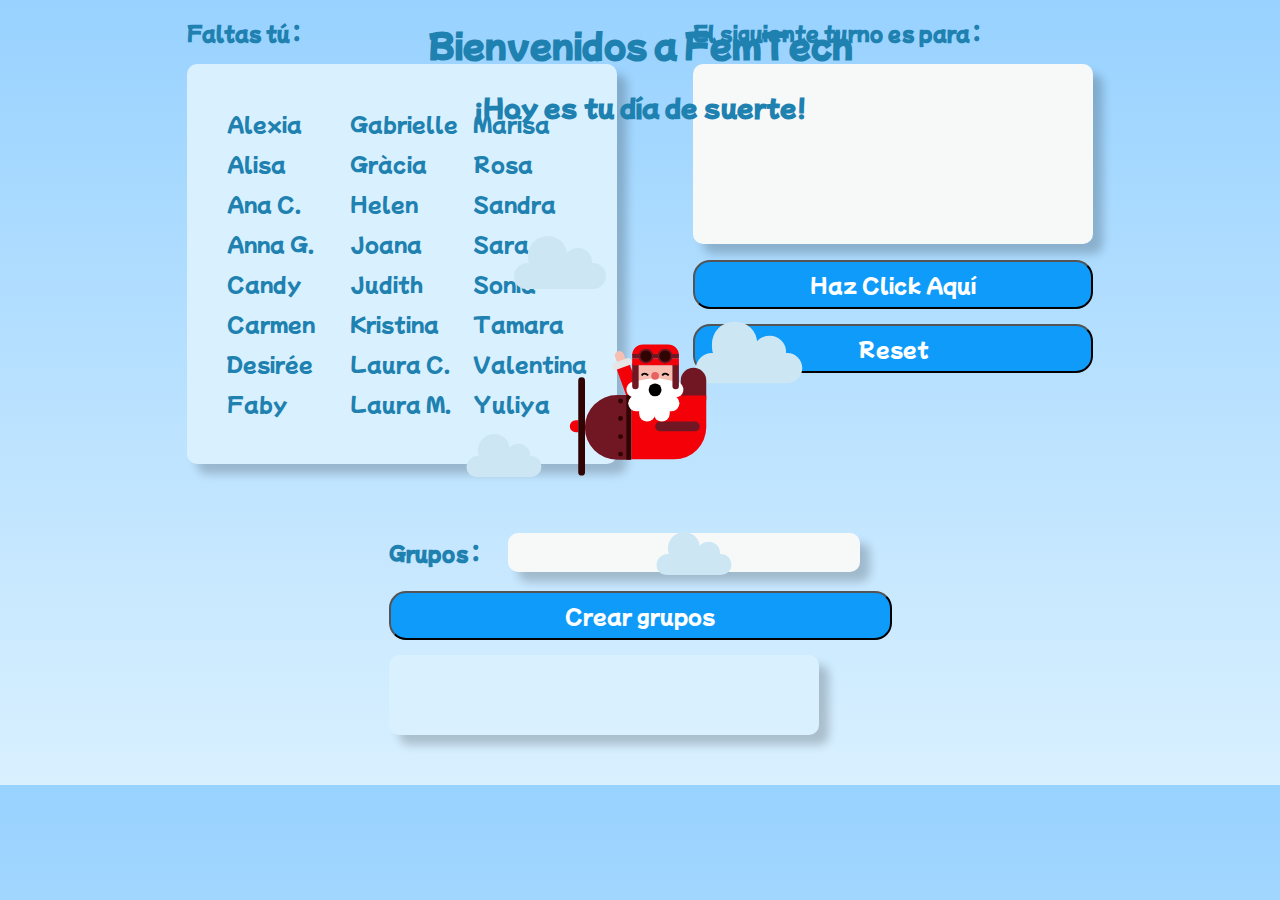
==== bienvenida_navidad.html @ 727c06c8 "tests" ====
<!DOCTYPE html>
<html>

<head>
    <meta charset='utf-8'>
    <meta http-equiv='X-UA-Compatible' content='IE=edge'>
    <link rel="preconnect" href="https://fonts.googleapis.com">
    <link rel="preconnect" href="https://fonts.gstatic.com" crossorigin>
    <link
        href="https://fonts.googleapis.com/css2?family=Mochiy+Pop+P+One&family=Noto+Sans+Mono:wght@200;300;500;600;700;800;900&display=swap"
        rel="stylesheet">

    <title>Wheel of Doom</title>
    <meta name='viewport' content='width=device-width, initial-scale=1'>
    <link rel='stylesheet' type='text/css' media='screen' href='main.css'>
    <script src="https://ajax.googleapis.com/ajax/libs/jquery/2.1.1/jquery.min.js"></script>
    <script src='main.js'></script>

</head>

<body>
    <div class="title">
        <h1><strong>Bienvenidos a FemTech</strong></h1>
        <h2>¡Hoy es tu día de suerte!</h2>
    </div>

    <div class="container">
        <svg data-name="Layer 1" xmlns="http://www.w3.org/2000/svg" width="350" height="400">
            <path fill="transparent" d="M0 0h350v400H0z" />
            <g fill="#CCE6F4" class="cloud">
                <path d="M63 53h65a13 13 0 0113 13 13 13 0 01-13 13H61a12 12 0 01-12-12 14 14 0 0114-14z" />
                <path d="M83 26a19 19 0 0119 19v1a19 19 0 01-19 19h-2a18 18 0 01-18-18v-1a20 20 0 0120-20z" />
                <path d="M113 38a14 14 0 0114 14v1a14 14 0 01-14 14h-2a13 13 0 01-13-13v-1a15 15 0 0115-15z" />
            </g>
            <g fill="#CCE6F4" class="cloud">
                <path
                    d="M202.936 343.907h52.943a10.589 10.589 0 0110.588 10.589 10.589 10.589 0 01-10.588 10.588h-54.572a9.774 9.774 0 01-9.774-9.774 11.403 11.403 0 0111.403-11.403z" />
                <path
                    d="M219.226 321.916a15.476 15.476 0 0115.476 15.475v.815a15.476 15.476 0 01-15.476 15.475h-1.629a14.661 14.661 0 01-14.661-14.66v-.815a16.29 16.29 0 0116.29-16.29z" />
                <path
                    d="M243.661 331.69a11.403 11.403 0 0111.403 11.403v.814a11.403 11.403 0 01-11.403 11.403h-1.629a10.589 10.589 0 01-10.588-10.588v-.815a12.218 12.218 0 0112.217-12.217z" />
            </g>
            <g fill="#CCE6F4" class="cloud">
                <path
                    d="M12.936 245.907h52.943a10.589 10.589 0 0110.588 10.589 10.589 10.589 0 01-10.588 10.588H11.307a9.774 9.774 0 01-9.774-9.774 11.403 11.403 0 0111.403-11.403z" />
                <path
                    d="M29.226 223.916a15.476 15.476 0 0115.476 15.475v.815a15.476 15.476 0 01-15.476 15.475h-1.629a14.661 14.661 0 01-14.661-14.66v-.815a16.29 16.29 0 0116.29-16.29z" />
                <path
                    d="M53.661 233.69a11.403 11.403 0 0111.403 11.403v.814a11.403 11.403 0 01-11.403 11.403h-1.629a10.589 10.589 0 01-10.588-10.588v-.815A12.218 12.218 0 0153.66 233.69z" />
            </g>
            <g fill="#CCE6F4" class="cloud">
                <path
                    d="M246.79835,143.07881h75.40328a15.04912,15.04912,0,0,1,15.04912,15.04912v0a15.0491,15.0491,0,0,1-15.0491,15.0491H244.79837a14.04912,14.04912,0,0,1-14.04912-14.04912v0A16.0491,16.0491,0,0,1,246.79835,143.07881Z" />
                <path
                    d="M269.00509,111.82294h2.04917a21.04912,21.04912,0,0,1,21.04912,21.04912v3.04917a21.04909,21.04909,0,0,1-21.04909,21.04909h-4.04917A20.04912,20.04912,0,0,1,246.956,136.9212V133.872a22.04909,22.04909,0,0,1,22.04909-22.04909Z" />
                <path
                    d="M304.522,125.71444h.47291A16.04912,16.04912,0,0,1,321.044,141.76356v1.47291a16.0491,16.0491,0,0,1-16.0491,16.0491H302.522a15.04912,15.04912,0,0,1-15.04912-15.04912v-1.47291A17.0491,17.0491,0,0,1,304.522,125.71444Z" />
            </g>
            <g class="plane">
                <rect x="215.747" y="157.738" width="25.511" height="43.645" rx="12.755" ry="12.755" fill="#711723" />
                <path fill="#f40009"
                    d="M166.263 185.401h74.995v31.965h-74.995zM166.263 217.366h74.995a31.965 31.965 0 01-31.965 31.965h-43.03v-31.965z" />
                <g class="hand">
                    <rect x="136.437" y="152.836" width="26.365" height="9.113" rx="4.557" ry="4.557"
                        transform="rotate(-120 149.62 157.393)" fill="#f6bfb1" />
                    <path fill="#f40009" d="M144.906 163.746l11.978-6.916 20.407 35.346-11.978 6.916z" />
                    <rect x="139.226" y="154.214" width="20.172" height="6.973" rx="3.486" ry="3.486"
                        transform="rotate(-30 149.312 157.7)" fill="#e6e6e6" />
                </g>
                <path fill="#f6bfb1" d="M171.488 155.28h37.805v23.974h-37.805z" />
                <path
                    d="M165.956 185.093v64.545h-12.602v-.024c-.406.015-.818.024-1.23.024a32.272 32.272 0 110-64.545c.412 0 .824.01 1.23.025v-.025z"
                    fill="#711723" />
                <path fill="#300403" d="M161.345 185.093h4.918v64.545h-4.918z" />
                <path
                    d="M113.376 210.296v11.987h-2.34v-.004a6.053 6.053 0 01-.23.004 5.993 5.993 0 110-11.987c.077 0 .154.002.23.005v-.005z"
                    fill="#f40009" />
                <g fill="#300403">
                    <circle cx="155.505" cy="244.106" r="2.459" />
                    <circle cx="155.505" cy="190.933" r="2.459" />
                    <circle cx="155.505" cy="208.452" r="2.459" />
                    <circle cx="155.505" cy="226.586" r="2.459" />
                </g>
                <rect class="blade" x="113.244" y="167.266" width="6.762" height="98.354" rx="3.381" ry="3.381"
                    fill="#300403" />
                <path
                    d="M195.154 211.526h34.732a4.918 4.918 0 014.917 4.918 4.918 4.918 0 01-4.917 4.917h-34.732a4.918 4.918 0 01-4.917-4.917 4.918 4.918 0 014.917-4.918z"
                    fill="#711723" />
                <g fill="#fff">
                    <rect x="174.148" y="171.282" width="15.925" height="40.192" rx="7.963" ry="7.963" />
                    <rect x="188.824" y="171.282" width="15.925" height="40.192" rx="7.963" ry="7.963" />
                    <rect x="180.862" y="167.691" width="15.925" height="51.21" rx="7.963" ry="7.963"
                        transform="rotate(-90 188.824 193.296)" />
                    <path
                        d="M161.55 180.896a7.963 7.963 0 016.42-9.252l20.066-3.625a7.963 7.963 0 019.251 6.42 7.963 7.963 0 01-6.42 9.251l-20.066 3.626a7.963 7.963 0 01-9.251-6.42z" />
                    <path
                        d="M183.122 174.543a7.963 7.963 0 019.251-6.42l19.491 3.521a7.963 7.963 0 016.42 9.252 7.963 7.963 0 01-9.251 6.42l-19.491-3.522a7.963 7.963 0 01-6.42-9.25z" />
                </g>
                <rect x="167.185" y="151.899" width="6.455" height="27.355" rx="3.227" ry="3.227" fill="#711723" />
                <rect x="207.449" y="151.899" width="6.455" height="27.355" rx="3.227" ry="3.227" fill="#711723" />
                <circle cx="190.083" cy="165.883" r="3.842" fill="#e76160" />
                <circle cx="190.083" cy="179.868" r="6.454" />
                <path fill="#f40009"
                    d="M167.185 148.21h46.718v7.069h-46.718zM213.903 145.137h-46.718a10.757 10.757 0 0110.757-10.758h25.204a10.757 10.757 0 0110.757 10.758z" />
                <path fill="#711723" d="M167.185 143.907h46.718v4.303h-46.718z" />
                <circle cx="181.016" cy="146.059" r="7.377" fill="#711723" />
                <circle cx="181.016" cy="146.059" r="5.62" fill="#300403" />
                <circle cx="200.072" cy="146.059" r="7.377" fill="#711723" />
                <circle cx="200.072" cy="146.059" r="5.62" fill="#300403" />
                <path d="M176.713 165.422s2.459-3.995 6.454 0M197.306 165.422s2.459-3.995 6.454 0" fill="none"
                    stroke="#000" stroke-miterlimit="10" stroke-width="1.844" />
            </g>
        </svg>
    </div>



    <div class="content">
        <div class="izquierda">
            <h3>Faltas tú : </h3>
            <div class="card">
                <section id="availableCoders" class="availableCoders"></section>
            </div>
        </div>

        <div class="centro">

            <h3>El siguiente turno es para : </h3>
            <section id="winnerSection" class="winnerSection"></section>
            <button id="buttonToChooseCoders" class="buttonToChooseCoders">Haz Click Aquí</button>
            <button id="restartButton" class="restartButton">Restart</button><br>
            <button id="resetButton" class="resetButton">Reset</button>

        </div>

        <div class="derecha">


            <textarea id="players" cols="20" rows="10">
            Alexia 
            Alisa
            Ana C.
            Anna G
            Candy
            Carmen
            Desirée
            Faby
            Gabrielle
            Gràcia
            Helen
            Joana
            Judith
            Kristina
            Laura C.
            Laura M.
            Marisa
            Rosa
            Sandra
            Sara
            Sonia
            Tamara
            Valentina
            Yuliya
             
            </textarea>

            <h3>Grupos :
                <input type="number" id="num-teams" value="2" min="2">
                </input>
            </h3>

            <input id="generate" type="submit" value="Crear grupos" onclick="generateTeams()"></input>

            <div class="card">
                <div id="teams">
                </div>
            </div>


        </div>
    </div>


</body>

</html>
---- main.css ----
* {
font-family: 'Mochiy Pop P One', sans-serif;
color: #1e81b0; 
}

body {
margin: 0;
background: -webkit-linear-gradient(top, #98d2ff 0%, rgb(217, 240, 255) 100%);
background: -linear-gradient(top, #c9dbe9 0%, #fff 100%);
background: -moz-linear-gradient(top, #c9dbe9 0%, #fff 100%);

}


body h1,
h2 {
    text-align: center;
	
}
.content {
	display: flex;
	justify-content: space-between;
}
.centro {
	padding: 0 3% 0 3%;
}




.izquierda {
	padding: 0 3% 0 3%;
}
.derecha {
	padding: 0 3% 0 3%;
}

.images {
	display: flex;
	justify-content: center;
}
.title {
	position: absolute;
	margin-left: 50%;
    transform: translate(-50%);
}


  #winnerSection {
    margin: 1rem 0;
	font-size: 50px;
	color: #fff;
	text-shadow: 0 0 0.2em #1e81b0, 0 0 0.2em #1e81b0;
    display: flex;
    justify-content: center;
    align-items: center;
	height: 180px;
    width: 400px;
	border-radius: 10px;
    background-color: #F7F9F9;
    box-shadow: 10px 10px 10px rgb(0,0,0,0.2);
  }

    .card {
	column-count: 3;
	box-shadow: 10px 10px 10px rgb(0,0,0,0.2);
	width: 350px;
	margin-bottom: 50px;
	border-radius: 10px;
	padding: 40px;
	font-size: 20px;
	line-height: 2;
	background-color:rgb(217, 240, 255)
	}


#num-teams {
	font-size: 20px;
	color: #1e81b0;
	width: 70%;
	padding: 5px 0 5px 0;
	margin-left: 5%;
    align-items: center;
	border-radius: 10px;
    background-color: #F7F9F9;
    box-shadow: 10px 10px 10px rgb(0,0,0,0.2);
	border-style: none ;
	text-align: center;
}

	
	button, #generate{
		border-radius: 17px;
		margin-bottom: 15px;
		color: white;
		background-color: #0e9bfa;
		padding: 0.5rem 1rem;
		cursor: pointer;
		transition: 0.3s all;
		font-size: 20px;
		font-family: 'Mochiy Pop P One', sans-serif;
		width: 100%;
		
	  }
	   #generate:hover {
		background-color: #fff;
		transform: scale(1.05);
		color: #0e9bfa;
		}
	  button:hover {
		background-color: #fff;
		transform: scale(1.05);
		color: #0e9bfa;
		}

		textarea {
			display:none ;
		}

		  


/*Time to finalise the cloud shape*/
.backgroundclouds {
height: 0;
}

.cloud {
	width: 200px; height: 60px;
	background: #fff;
	border-radius: 200px;
	-moz-border-radius: 200px;
	-webkit-border-radius: 200px;
	position: relative; 
}

.cloud:before, .cloud:after {
	content: '';
	position: absolute; 
	background: #fff;
	width: 100px; height: 80px;
	position: absolute; top: -15px; left: 10px;	
	border-radius: 100px;
	-moz-border-radius: 100px;
	-webkit-border-radius: 100px;
	-webkit-transform: rotate(30deg);
	transform: rotate(30deg);
	-moz-transform: rotate(30deg);
}

.cloud:after {
	width: 120px; height: 120px;
	top: -55px; left: auto; right: 15px;
}

/*Time to animate*/
.x1 {
	-webkit-animation: moveclouds 15s linear infinite;
	-moz-animation: moveclouds 15s linear infinite;
	-o-animation: moveclouds 15s linear infinite;
}

/*variable speed, opacity, and position of clouds for realistic effect*/
.x2 {
	left: 200px;
	
	-webkit-transform: scale(0.6);
	-moz-transform: scale(0.6);
	transform: scale(0.6);
	opacity: 0.6; /*opacity proportional to the size*/
	
	/*Speed will also be proportional to the size and opacity*/
	/*More the speed. Less the time in 's' = seconds*/
	-webkit-animation: moveclouds 25s linear infinite;
	-moz-animation: moveclouds 25s linear infinite;
	-o-animation: moveclouds 25s linear infinite;
}

.x3 {
	left: -250px; top: -200px;
	
	-webkit-transform: scale(0.8);
	-moz-transform: scale(0.8);
	transform: scale(0.8);
	opacity: 0.8; /*opacity proportional to the size*/
	
	-webkit-animation: moveclouds 20s linear infinite;
	-moz-animation: moveclouds 20s linear infinite;
	-o-animation: moveclouds 20s linear infinite;
}

.x4 {
	left: 470px; top: -250px;
	
	-webkit-transform: scale(0.75);
	-moz-transform: scale(0.75);
	transform: scale(0.75);
	opacity: 0.75; /*opacity proportional to the size*/
	
	-webkit-animation: moveclouds 18s linear infinite;
	-moz-animation: moveclouds 18s linear infinite;
	-o-animation: moveclouds 18s linear infinite;
}

.x5 {
	left: -150px; top: -150px;
	
	-webkit-transform: scale(0.8);
	-moz-transform: scale(0.8);
	transform: scale(0.8);
	opacity: 0.8; /*opacity proportional to the size*/
	
	-webkit-animation: moveclouds 20s linear infinite;
	-moz-animation: moveclouds 20s linear infinite;
	-o-animation: moveclouds 20s linear infinite;
}

@-webkit-keyframes moveclouds {
	0% {margin-left: 1000px;}
	100% {margin-left: -1000px;}
}
@-moz-keyframes moveclouds {
	0% {margin-left: 1000px;}
	100% {margin-left: -100px;}
}
@-o-keyframes moveclouds {
	0% {margin-left: 1000px;}
	100% {margin-left: -1000px;}
}




/* responsive */

@media (min-width: 320px) and (max-width: 400px) {
	.content {
		display: flex;
		flex-wrap: wrap;
	
	}
	
	.backgroundclouds {
	display: none;
	
	}
	
	.card {
		column-count: 2;
		font-size: 15px;
		width: 275px;
		padding: 15px;
	
	}
	
	#winnerSection {
		font-size: 40px;
		width: 300px;
		height: 140px;
	
	}
	#num-teams {
		width: 100%;
		margin-top: 20px;
		margin-left: 0;
	}
	}
	
	@media (min-width: 401px) and (max-width: 767px) {
		.content {
			display: flex;
			flex-wrap: wrap;
		
		}
		
		.backgroundclouds {
		display: none;
		
		}
		
		.card {
			column-count: 3;
			font-size: 15px;
			width: 500px;
			padding: 15px;
		
		}
		
		#winnerSection {
			font-size: 40px;
			width: 500px;
			height: 140px;
		
		}
		#num-teams {
			width: 100%;
			margin-top: 20px;
			margin-left: 0;
		}
	}
	@media (min-width: 768px) and (max-width: 1023px) {
		.content {
			display: flex;
			flex-wrap: wrap;
		
		}
		
		.backgroundclouds {
		display: none;
		
		}
	
		.bird-image {
			margin-right: 30%;
		}
		
		.card {
			
			font-size: 15px;
			width: 500px;
			padding: 15px;
		
		}
		.title {
			margin-left: 10%;
			transform: none;
		}
		
		#winnerSection {
			font-size: 40px;
			width: 500px;
			height: 140px;
		
		}
		#num-teams {
			width: 100%;
			margin-top: 20px;
			margin-left: 0;
		}
	}
	
	
	@media (min-width: 1024px) and (max-width: 1366px) {
		.content {
			display: flex;
			flex-wrap: wrap;
			justify-content: center;
		}

		.backgroundclouds {
			display: none;
			
			}
	}

	/* navidad  */

	body{
		background-color: #ffffff;
		padding: 0;
		margin: 0;
	}
	.container{
		height: 480px;
		width: 350px;
		-webkit-transform: translate(-50%,-50%);
			-ms-transform: translate(-50%,-50%);
				transform: translate(-50%,-50%);
		position: absolute;
		top: 50%;
		left: 50%;
	}
	svg{
		position: absolute;
		top: 0;
		left: 0;
	}
	.plane{
		position: relative;
		-webkit-animation: float 3s infinite;
				animation: float 3s infinite;
	}
	@-webkit-keyframes float{
		50%{
			-webkit-transform: translateY(25px);
					transform: translateY(25px);
		}
	}
	@keyframes float{
		50%{
			-webkit-transform: translateY(25px);
					transform: translateY(25px);
		}
	}
	.hand{
		-webkit-transform: rotate(10deg);
			-ms-transform: rotate(10deg);
				transform: rotate(10deg);
		-webkit-animation: wave 1.5s infinite;
				animation: wave 1.5s infinite;
		-webkit-transform-origin: center;
			-ms-transform-origin: center;
				transform-origin: center;	
	}
	.blade{
		-webkit-animation:spin 1s infinite linear;
				animation:spin 1s infinite linear;
		-webkit-transform-origin: 50% 54%;
			-ms-transform-origin: 50% 54%;
				transform-origin: 50% 54%;
	}
	@-webkit-keyframes spin{
		100%{
			-webkit-transform: rotateX(360deg);
					transform: rotateX(360deg);
		}
	}
	@keyframes spin{
		100%{
			-webkit-transform: rotateX(360deg);
					transform: rotateX(360deg);
		}
	}
	@-webkit-keyframes wave{
		50%{
			-webkit-transform: rotate(-10deg);
					transform: rotate(-10deg);
		}
	}
	@keyframes wave{
		50%{
			-webkit-transform: rotate(-10deg);
					transform: rotate(-10deg);
		}
	}
	a{
		color: #F40009;
		font-family: "Poppins",sans-serif;
		position:absolute;
		right:20px ;
		top:20px;
		border:2px solid #F40009;
		text-decoration:none;
	}
	@media screen and (min-width: 451px) {
	  a{
		font-size: 20px;
		 padding:8px 12px 8px 12px;
	  }
	}
	
	@media screen and (max-width: 450px) {
	  a{
		font-size: 14px;
		 padding:5px 8px 5px 8px;
	  }
	}
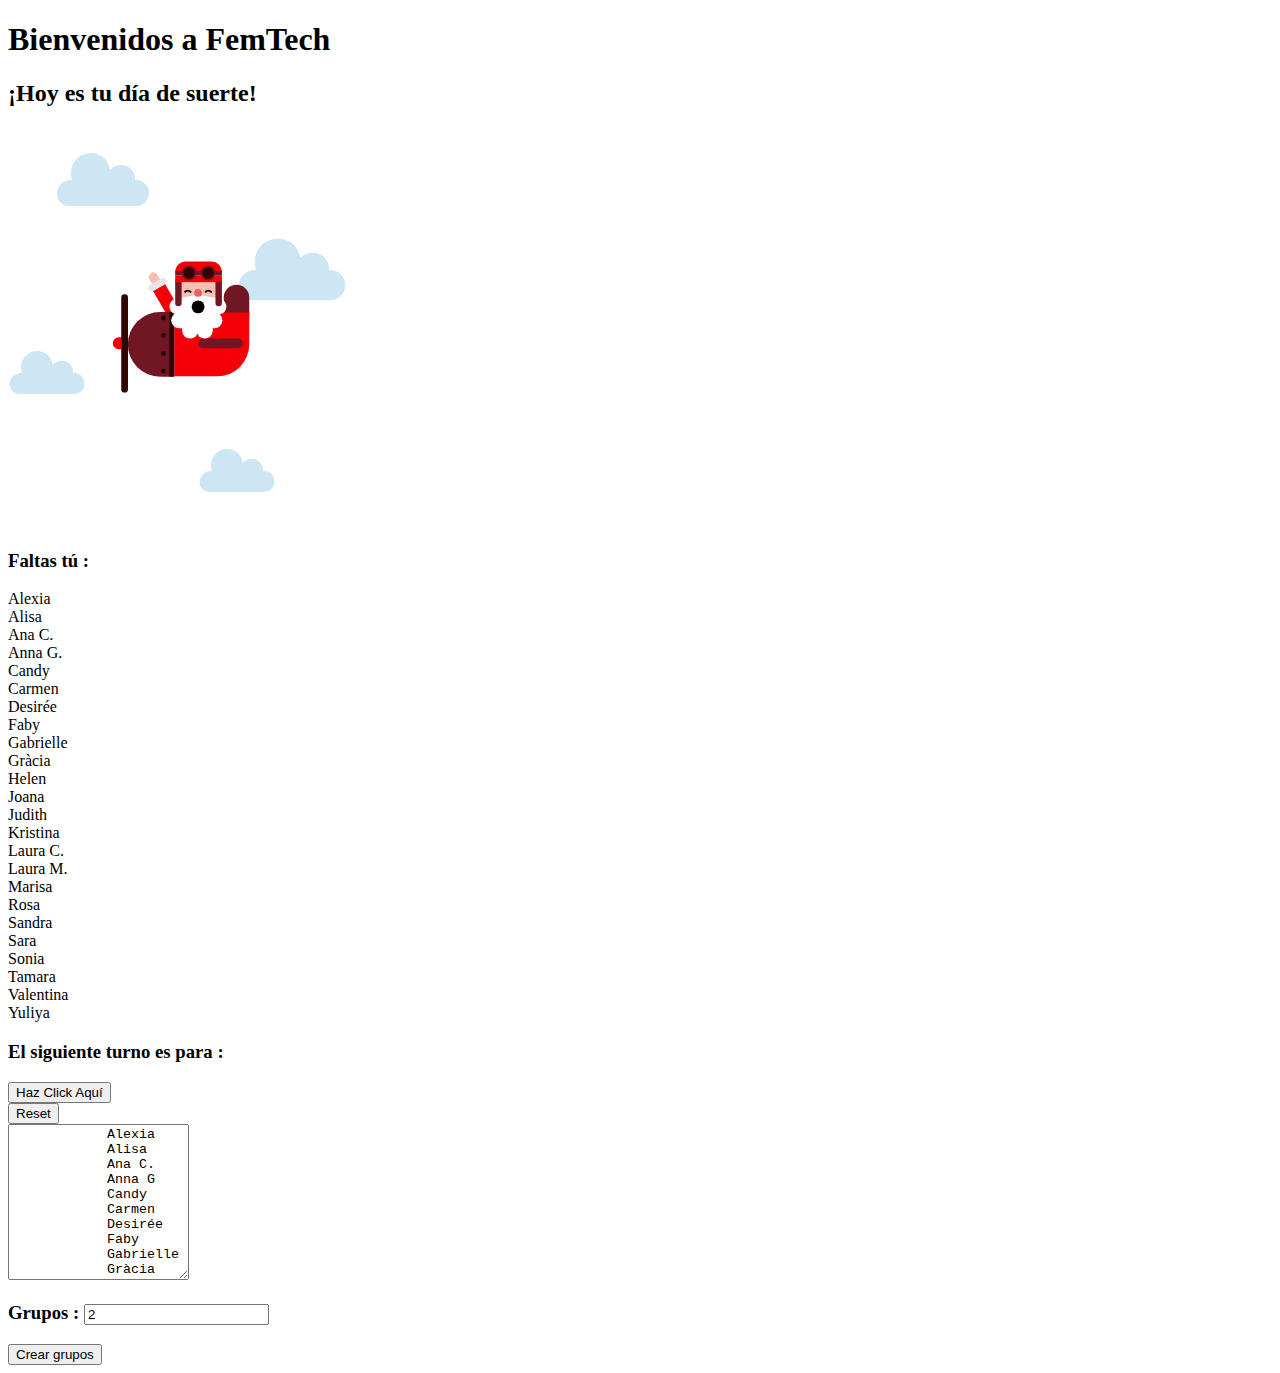
==== commit 431394c9: "enlace navidad html" ====
--- a/bienvenida_navidad.html
+++ b/bienvenida_navidad.html
@@ -12,13 +12,15 @@
 
     <title>Wheel of Doom</title>
     <meta name='viewport' content='width=device-width, initial-scale=1'>
-    <link rel='stylesheet' type='text/css' media='screen' href='main.css'>
+    <link rel='stylesheet' type='text/css' media='screen' href='navidad.css'>
     <script src="https://ajax.googleapis.com/ajax/libs/jquery/2.1.1/jquery.min.js"></script>
     <script src='main.js'></script>
 
 </head>
 
 <body>
+    
+    <div style="background-image: url('Recursos\navidad_bg1.png');"></div>
     <div class="title">
         <h1><strong>Bienvenidos a FemTech</strong></h1>
         <h2>¡Hoy es tu día de suerte!</h2>
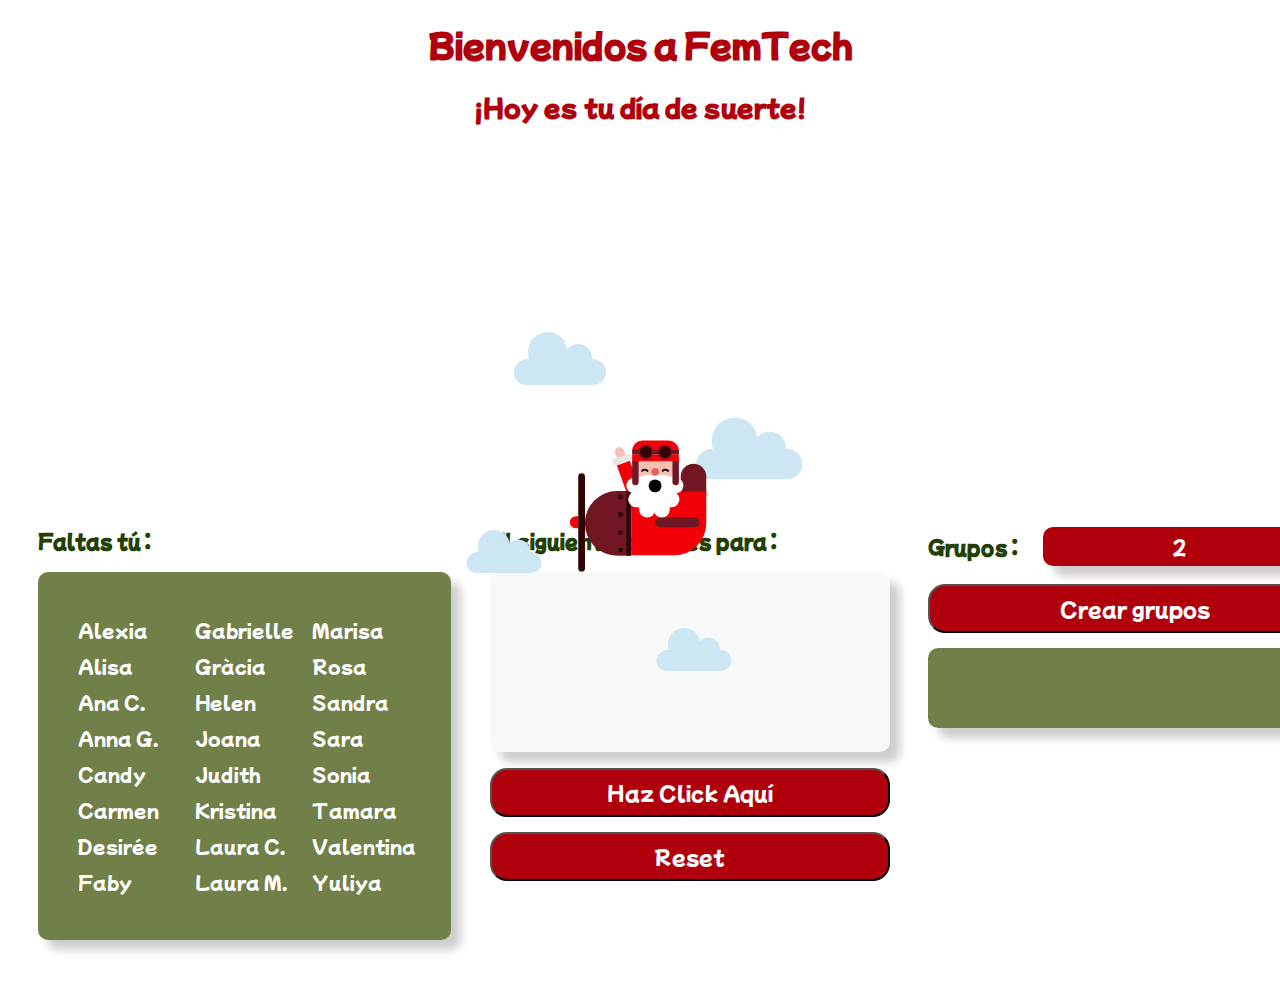
==== commit 30c3d028: "cambiosCSSn" ====
--- a/bienvenida_navidad.html
+++ b/bienvenida_navidad.html
@@ -19,8 +19,6 @@
 </head>
 
 <body>
-    
-    <div style="background-image: url('Recursos\navidad_bg1.png');"></div>
     <div class="title">
         <h1><strong>Bienvenidos a FemTech</strong></h1>
         <h2>¡Hoy es tu día de suerte!</h2>
--- a/navidad.css
+++ b/navidad.css
@@ -0,0 +1,196 @@
+/* navidad  */
+
+* {
+    font-family: 'Mochiy Pop P One', sans-serif;
+    background: url("Recursos\navidad_bg1.png");
+     
+    }
+
+    body h1,
+h2 {
+    text-align: center;
+    color: #b0000c;
+	
+}
+.content {
+	display: flex;
+	justify-content: space-between;
+    margin-top: 30%;
+}
+.izquierda {
+	padding: 0 3% 0 3%;
+}
+.derecha {
+	padding: 0 3% 0 3%;
+}
+
+.images {
+	display: flex;
+	justify-content: center;
+}
+.title {
+	position: relative;
+	margin-left: 50%;
+    transform: translate(-50%);
+}
+
+
+  #winnerSection {
+    margin: 1rem 0;
+	font-size: 50px;
+	color: #fff;
+	text-shadow: 0 0 0.2em #233f01, 0 0 0.2em #233f01;
+    display: flex;
+    justify-content: center;
+    align-items: center;
+	height: 180px;
+    width: 400px;
+	border-radius: 10px;
+    background-color: #F7F9F9;
+    box-shadow: 10px 10px 10px rgb(0,0,0,0.2);
+  }
+
+    .card {
+	column-count: 3;
+	box-shadow: 10px 10px 10px rgb(0,0,0,0.2);
+	width: 333px;
+	margin-bottom: 50px;
+	border-radius: 10px;
+	padding: 40px;
+	font-size: 18px;
+    color: #fff;
+	line-height: 2;
+	background-color: #718048;
+	}
+
+
+#num-teams {
+	font-size: 20px;
+	color: #fff;
+	width: 70%;
+	padding: 5px 0 5px 0;
+	margin-left: 5%;
+    align-items: center;
+	border-radius: 10px;
+    background-color: #b0000c;
+    box-shadow: 10px 10px 10px rgb(0,0,0,0.2);
+	border-style: none ;
+	text-align: center;
+}
+
+	
+	button, #generate{
+		border-radius: 17px;
+		margin-bottom: 15px;
+		color: white;
+		background-color: #b0000c;
+		padding: 0.5rem 1rem;
+		cursor: pointer;
+		transition: 0.3s all;
+		font-size: 20px;
+		font-family: 'Mochiy Pop P One', sans-serif;
+		width: 100%;
+		
+	  }
+	   #generate:hover {
+		background-color: #233f01;
+		transform: scale(1.05);
+		color: #fff;
+		}
+	  button:hover {
+		background-color: #233f01;
+		transform: scale(1.05);
+		color: #fff;
+		}
+
+		textarea {
+			display:none ;
+		}
+
+body{
+    color: #233f01;
+    padding: 0;
+    margin: 0;
+}
+.container{
+    height: 480px;
+    width: 350px;
+    -webkit-transform: translate(-50%,-50%);
+        -ms-transform: translate(-50%,-50%);
+            transform: translate(-50%,-50%);
+    position: absolute;
+    top: 50%;
+    left: 50%;
+}
+svg{
+    position: absolute;
+    top: 20%;
+    left: 0;
+}
+.plane{
+    position: relative;
+    -webkit-animation: float 3s infinite;
+            animation: float 3s infinite;
+}
+@-webkit-keyframes float{
+    50%{
+        -webkit-transform: translateY(25px);
+                transform: translateY(25px);
+    }
+}
+@keyframes float{
+    50%{
+        -webkit-transform: translateY(25px);
+                transform: translateY(25px);
+    }
+}
+.hand{
+    -webkit-transform: rotate(10deg);
+        -ms-transform: rotate(10deg);
+            transform: rotate(10deg);
+    -webkit-animation: wave 1.5s infinite;
+            animation: wave 1.5s infinite;
+    -webkit-transform-origin: center;
+        -ms-transform-origin: center;
+            transform-origin: center;	
+}
+.blade{
+    -webkit-animation:spin 1s infinite linear;
+            animation:spin 1s infinite linear;
+    -webkit-transform-origin: 50% 54%;
+        -ms-transform-origin: 50% 54%;
+            transform-origin: 50% 54%;
+}
+@-webkit-keyframes spin{
+    100%{
+        -webkit-transform: rotateX(360deg);
+                transform: rotateX(360deg);
+    }
+}
+@keyframes spin{
+    100%{
+        -webkit-transform: rotateX(360deg);
+                transform: rotateX(360deg);
+    }
+}
+@-webkit-keyframes wave{
+    50%{
+        -webkit-transform: rotate(-10deg);
+                transform: rotate(-10deg);
+    }
+}
+@keyframes wave{
+    50%{
+        -webkit-transform: rotate(-10deg);
+                transform: rotate(-10deg);
+    }
+}
+a{
+    color: #F40009;
+    font-family: "Poppins",sans-serif;
+    position:absolute;
+    right:20px ;
+    top:20px;
+    border:2px solid #F40009;
+    text-decoration:none;
+}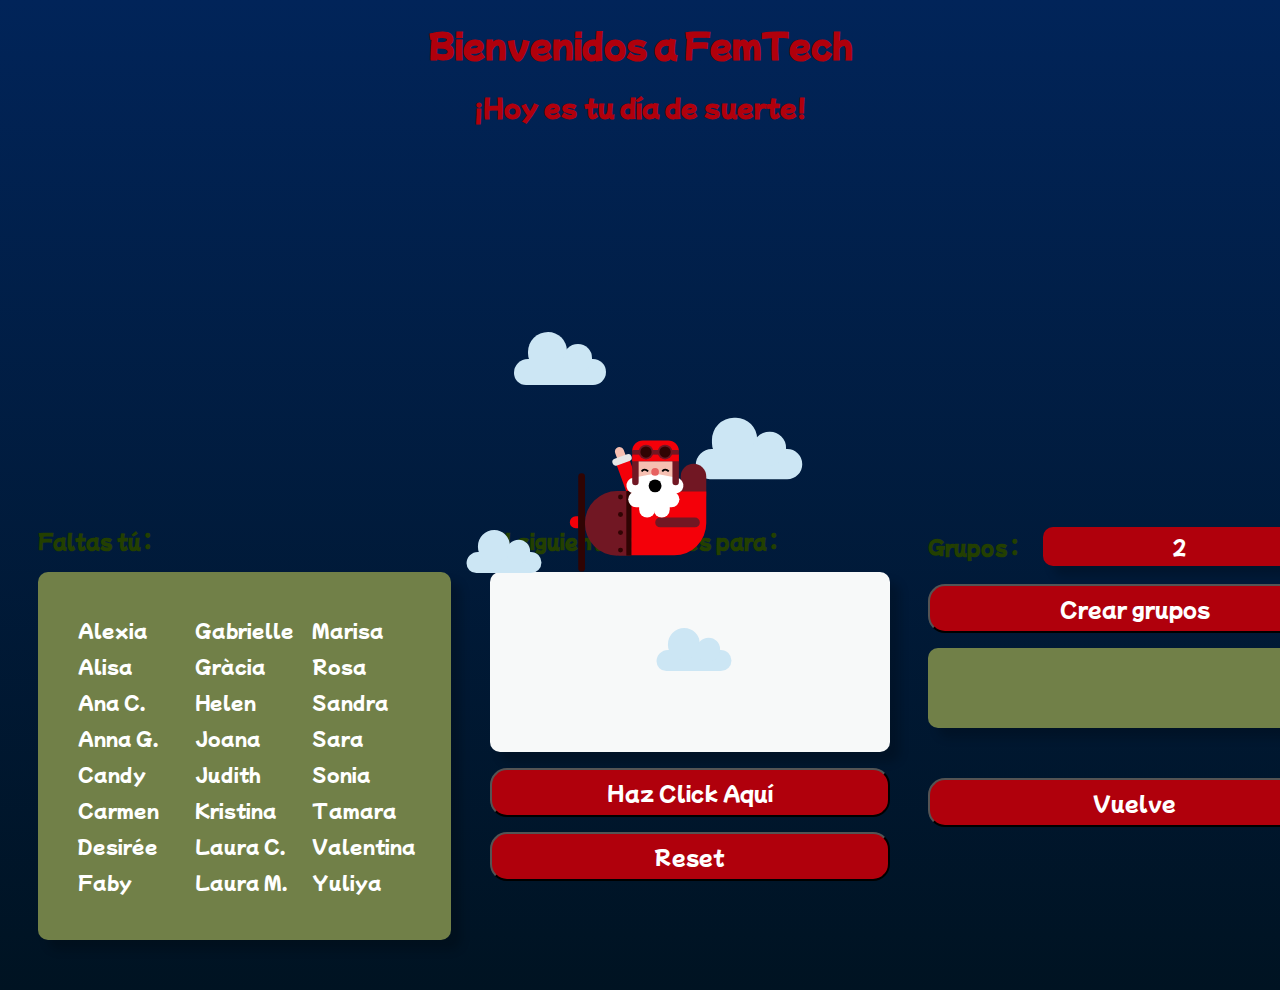
==== commit 71ba0ef4: "navidadOk" ====
--- a/bienvenida_navidad.html
+++ b/bienvenida_navidad.html
@@ -19,6 +19,8 @@
 </head>
 
 <body>
+    
+    <div style="background-image: url('Recursos\navidad_bg1.png');"></div>
     <div class="title">
         <h1><strong>Bienvenidos a FemTech</strong></h1>
         <h2>¡Hoy es tu día de suerte!</h2>
@@ -175,7 +177,9 @@
                 <div id="teams">
                 </div>
             </div>
-
+            <button id="buttonNavidad" type="buttonNavidad">
+                Vuelve
+            </button>
 
         </div>
     </div>
--- a/navidad.css
+++ b/navidad.css
@@ -2,9 +2,18 @@
 
 * {
     font-family: 'Mochiy Pop P One', sans-serif;
-    background: url("Recursos\navidad_bg1.png");
-     
-    }
+    
+}
+body { background: #012459;
+    background: -moz-linear-gradient(top,  #012459 0%, #001322 100%);
+    background: -webkit-gradient(linear, left top, left bottom, color-stop(0%,#012459), color-stop(100%,#001322));
+    background: -webkit-linear-gradient(top,  #012459 0%,#001322 100%);
+    background: -o-linear-gradient(top,  #012459 0%,#001322 100%);
+    background: -ms-linear-gradient(top,  #012459 0%,#001322 100%);
+    background: linear-gradient(to bottom,  #012459 0%,#001322 100%);
+    filter: progid:DXImageTransform.Microsoft.gradient( startColorstr='#012459', endColorstr='#001322',GradientType=0 );
+
+}
 
     body h1,
 h2 {
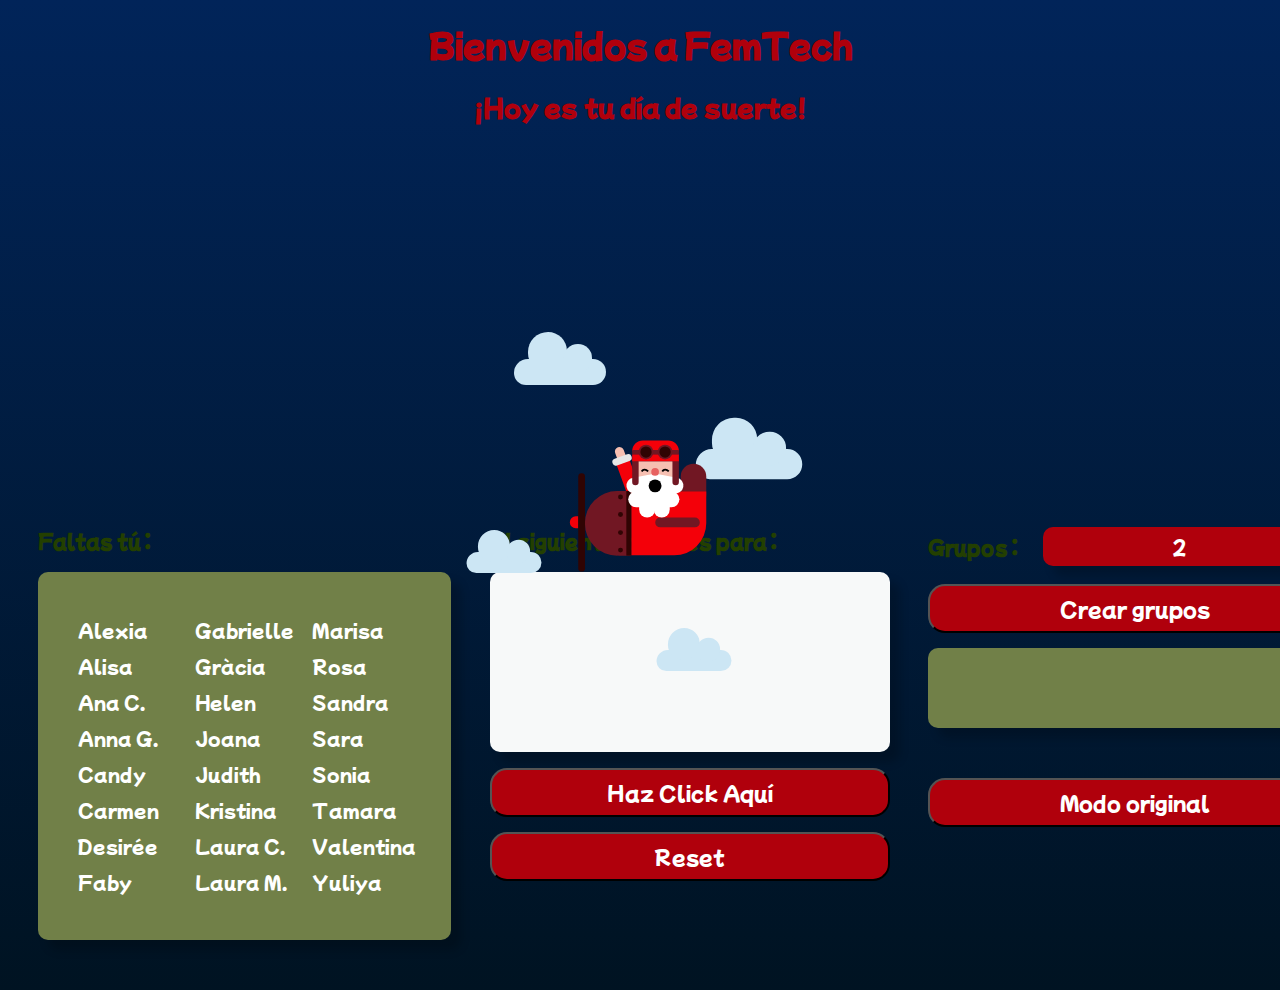
==== commit 90363b04: "ModoVUelve" ====
--- a/bienvenida_navidad.html
+++ b/bienvenida_navidad.html
@@ -178,7 +178,7 @@
                 </div>
             </div>
             <button id="buttonNavidad" type="buttonNavidad">
-                Vuelve
+                Modo original
             </button>
 
         </div>
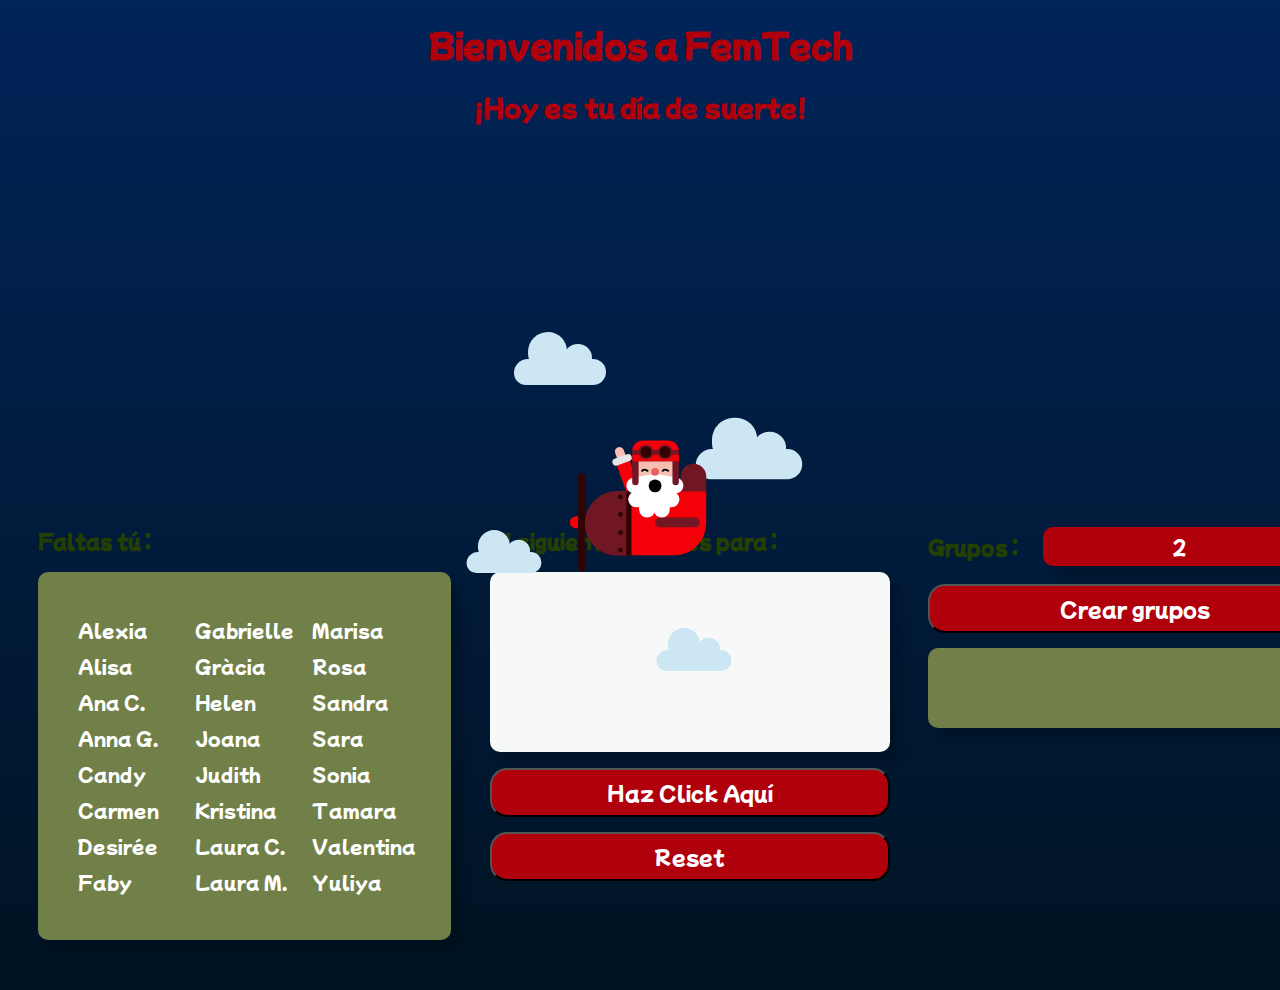
==== commit a1672d75: "arreglo el error navidad button" ====
--- a/bienvenida_navidad.html
+++ b/bienvenida_navidad.html
@@ -177,9 +177,7 @@
                 <div id="teams">
                 </div>
             </div>
-            <button id="buttonNavidad" type="buttonNavidad">
-                Modo original
-            </button>
+
 
         </div>
     </div>
